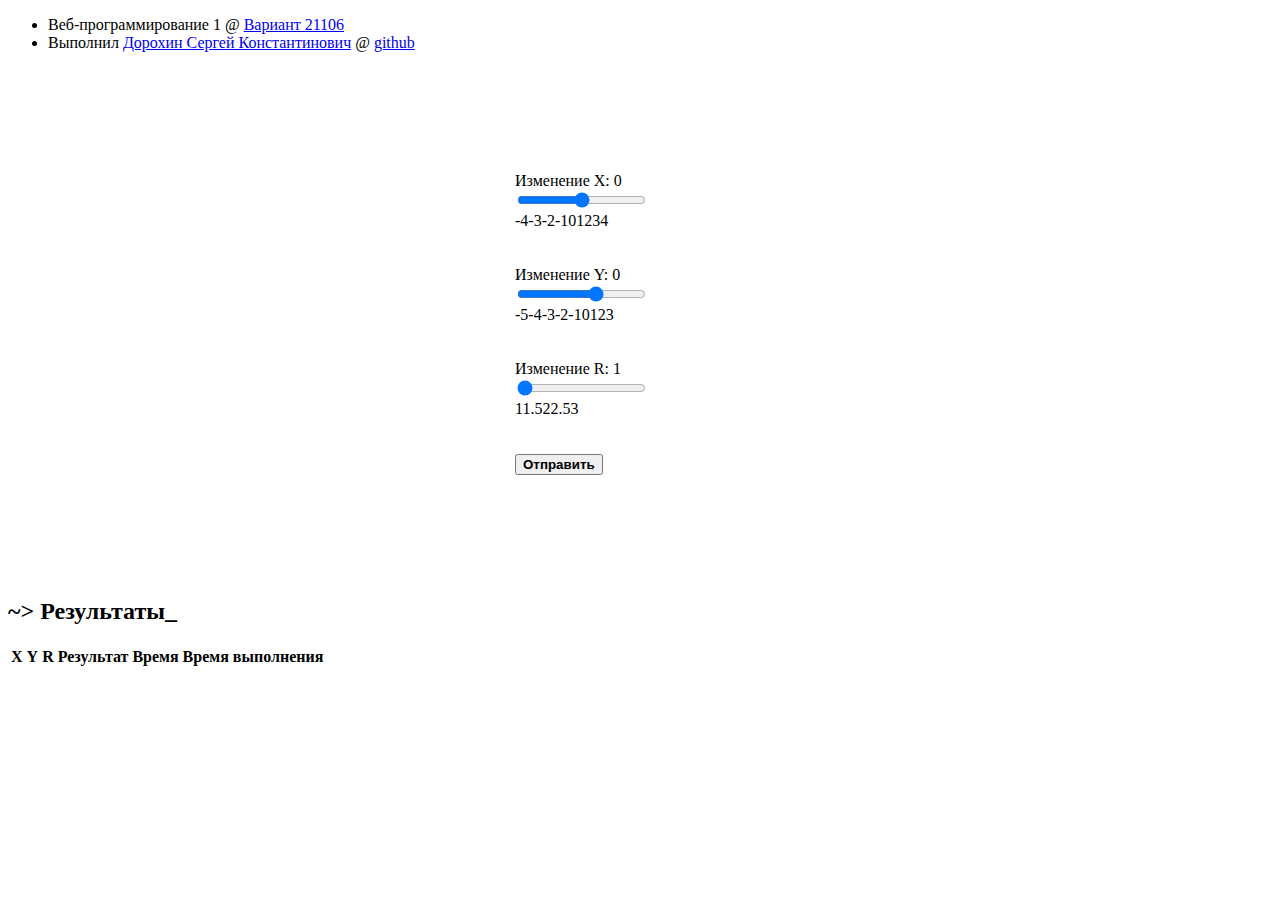
==== helios-root/webapp/index.html @ 94182722 "added some stuff" ====
<!-- @author serezk4 -->
<!-- @version 1.0 -->

<!DOCTYPE html>
<html lang="en">
<head>
    <style>
        body {
            cursor: url('static/cursor/fnv.cur'), auto;
        }
    </style>

    <meta charset="UTF-8">
    <meta name="viewport" content="width=device-width, initial-scale=1.0">
    <title>WEB Lab1</title>

    <link rel="icon" href="/static/img/itmo-duck-large-black-bg.png" type="image/x-icon">
    <link rel="stylesheet" href="/static/css/normalize.css">
    <link rel="stylesheet" href="/static/css/style.css">
</head>
<body>
<div class="container">
    <!--  HEADER  -->
    <header>
        <div class="credentials">

            <ul>
                <li>Веб-программирование 1 @ <a href="variant.html">Вариант 21106</a></li>
                <li>Выполнил <a href="https://my.itmo.ru/persons/412934">Дорохин Сергей Константинович</a> @ <a href="https://github.com/serezk4">github</a></li>
            </ul>
        </div>
    </header>

    <!--  MAIN  -->
    <main>
        <table>
            <tr>
                <td>
                    <div class="canvasPlaceholder">
                    <canvas id="graph" width="500" height="500" class="graph"></canvas>
                    </div>
                </td>
                <td>
                    <form autocomplete="off">
                        <!-- X Slider -->
                        <div class="sliderPlaceholder">
                            <label for="x">Изменение X: <span id="xValue">0</span></label><br>
                            <input type="range" id="x" name="x" min="-4" max="4" step="1" value="0" class="slider">
                            <div class="slider-labels">
                                <span>-4</span><span>-3</span><span>-2</span><span>-1</span><span>0</span><span>1</span><span>2</span><span>3</span><span>4</span>
                            </div>
                        </div>
                        <br><br>

                        <!-- Y Slider -->
                        <div class="sliderPlaceholder">
                            <label for="y">Изменение Y: <span id="yValue">0</span></label><br>
                            <input type="range" id="y" name="y" min="-5" max="3" step="0.5" value="0" class="slider">
                            <div class="slider-labels">
                                <span>-5</span><span>-4</span><span>-3</span><span>-2</span><span>-1</span><span>0</span><span>1</span><span>2</span><span>3</span>
                            </div>
                        </div>
                        <br><br>

                        <!-- R Slider -->
                        <div class="sliderPlaceholder">
                            <label for="r">Изменение R: <span id="rValue">1</span></label><br>
                            <input type="range" id="r" name="r" min="1" max="3" step="0.5" value="1" class="slider">
                            <div class="slider-labels">
                                <span>1</span><span>1.5</span><span>2</span><span>2.5</span><span>3</span>
                            </div>
                        </div>
                        <br><br>

                        <button id="submit" type="submit" class="btn-submit"><strong>Отправить</strong></button>
                    </form>
                </td>
            </tr>
        </table>

        <div id="results">
            <h2><strong>~> Результаты<span class="cursor">_</span></strong></h2>
            <table id="resultTable">
                <thead>
                <tr>
                    <th>X</th>
                    <th>Y</th>
                    <th>R</th>
                    <th>Результат</th>
                    <th>Время</th>
                    <th>Время выполнения</th>
                </tr>
                </thead>
                <tbody>
                <!-- Results will be appended here -->
                </tbody>
            </table>
        </div>
    </main>
</div>

<script src="/static/js/jquery-3.7.1.min.js"></script>
<script type="text/javascript" src="/static/js/draw-plot.js"></script>
<script type="text/javascript" src="/static/js/fetch-data.js"></script>

</body>
</html>
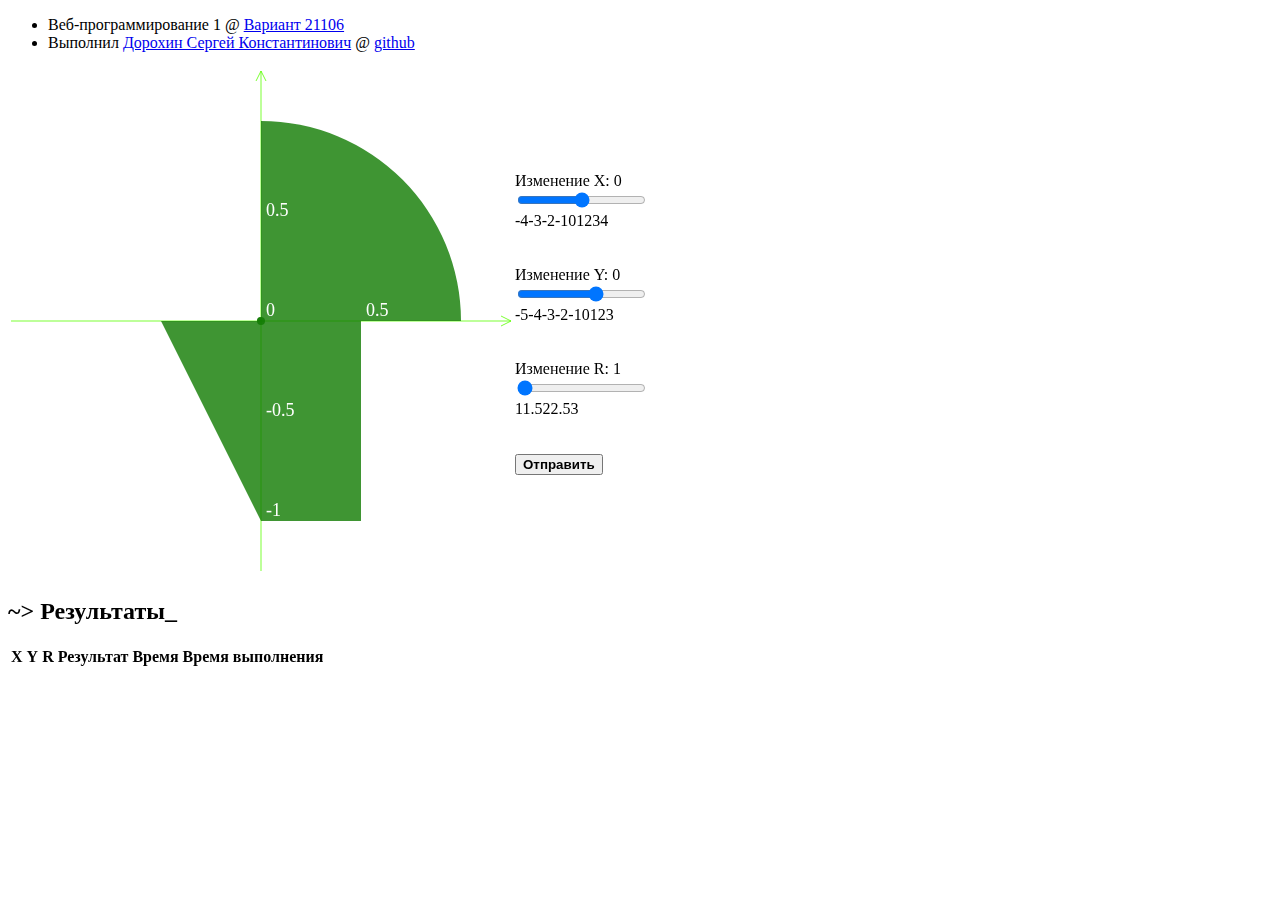
==== commit b58849d3: "updated paths" ====
--- a/helios-root/webapp/index.html
+++ b/helios-root/webapp/index.html
@@ -5,6 +5,11 @@
 <html lang="en">
 <head>
     <style>
+        @font-face {
+            font-family: 'Monofonto';
+            src: url('static/font/monofonto.otf') format('opentype');
+        }
+
         body {
             cursor: url('static/cursor/fnv.cur'), auto;
         }
@@ -26,7 +31,8 @@
 
             <ul>
                 <li>Веб-программирование 1 @ <a href="variant.html">Вариант 21106</a></li>
-                <li>Выполнил <a href="https://my.itmo.ru/persons/412934">Дорохин Сергей Константинович</a> @ <a href="https://github.com/serezk4">github</a></li>
+                <li>Выполнил <a href="https://my.itmo.ru/persons/412934">Дорохин Сергей Константинович</a>
+                    @ <a href="https://github.com/serezk4">github</a></li>
             </ul>
         </div>
     </header>
@@ -37,13 +43,13 @@
             <tr>
                 <td>
                     <div class="canvasPlaceholder">
-                    <canvas id="graph" width="500" height="500" class="graph"></canvas>
+                        <canvas id="graph" width="500" height="500" class="graph"></canvas>
                     </div>
                 </td>
                 <td>
-                    <form autocomplete="off">
+                    <form id="form" autocomplete="off">
                         <!-- X Slider -->
-                        <div class="sliderPlaceholder">
+                        <div class="inputPlaceholder">
                             <label for="x">Изменение X: <span id="xValue">0</span></label><br>
                             <input type="range" id="x" name="x" min="-4" max="4" step="1" value="0" class="slider">
                             <div class="slider-labels">
@@ -53,7 +59,7 @@
                         <br><br>
 
                         <!-- Y Slider -->
-                        <div class="sliderPlaceholder">
+                        <div class="inputPlaceholder">
                             <label for="y">Изменение Y: <span id="yValue">0</span></label><br>
                             <input type="range" id="y" name="y" min="-5" max="3" step="0.5" value="0" class="slider">
                             <div class="slider-labels">
@@ -63,7 +69,7 @@
                         <br><br>
 
                         <!-- R Slider -->
-                        <div class="sliderPlaceholder">
+                        <div class="inputPlaceholder">
                             <label for="r">Изменение R: <span id="rValue">1</span></label><br>
                             <input type="range" id="r" name="r" min="1" max="3" step="0.5" value="1" class="slider">
                             <div class="slider-labels">
@@ -91,17 +97,24 @@
                     <th>Время выполнения</th>
                 </tr>
                 </thead>
-                <tbody>
+                <tbody id="toInsert">
+
                 <!-- Results will be appended here -->
+
                 </tbody>
             </table>
         </div>
     </main>
 </div>
 
-<script src="/static/js/jquery-3.7.1.min.js"></script>
-<script type="text/javascript" src="/static/js/draw-plot.js"></script>
-<script type="text/javascript" src="/static/js/fetch-data.js"></script>
+<!-- JS Scripts -->
+
+<script src="static/js/lib/jquery-3.7.1.min.js"></script>
+<script type="text/javascript" src="static/js/plot/update.js"></script>
+<script type="text/javascript" src="static/js/plot/plot.js"></script>
+<script type="text/javascript" src="static/js/net/fetch.js"></script>
+
+<!-- JS Scripts -->
 
 </body>
 </html>
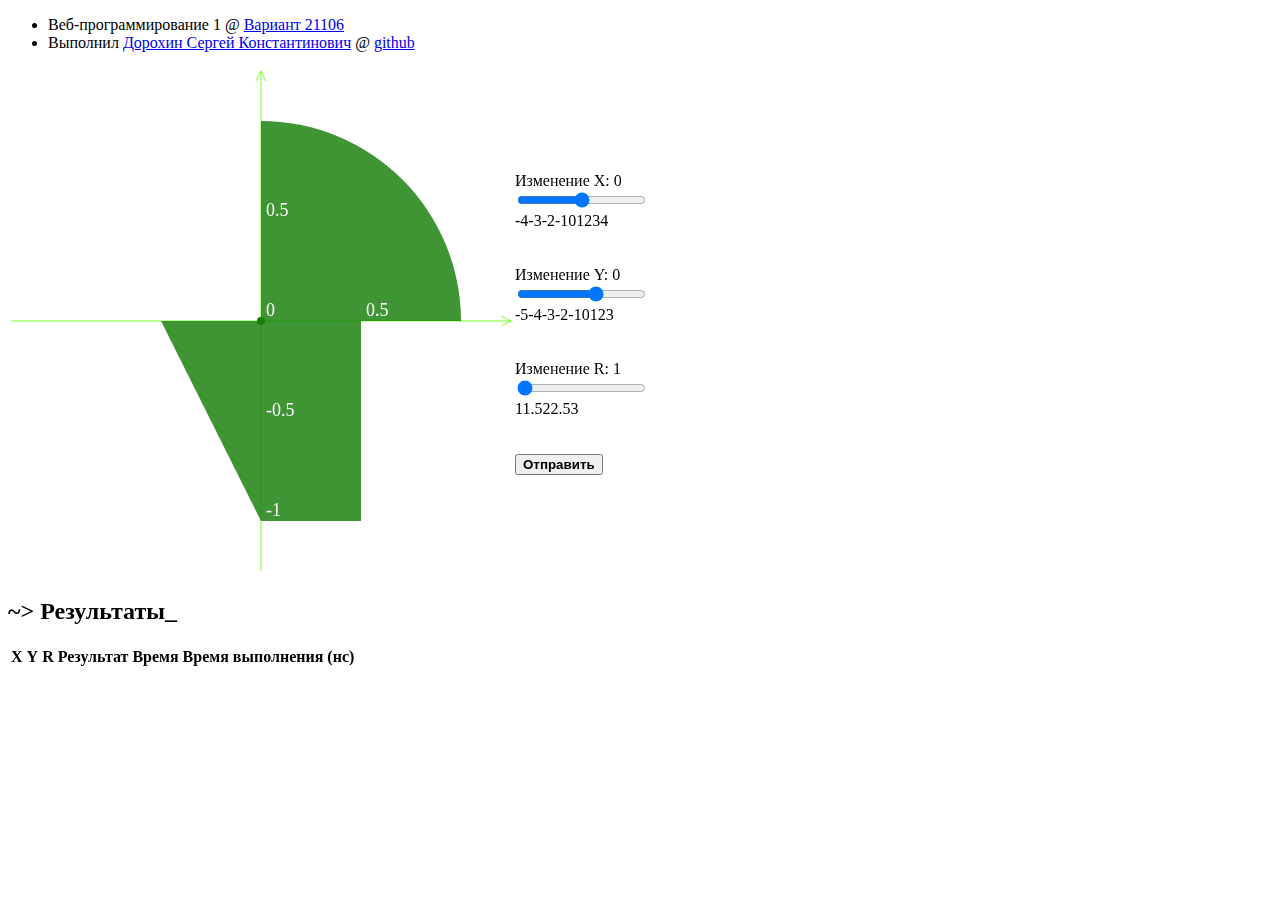
==== commit e9179fd9: "fixed current time" ====
--- a/helios-root/webapp/index.html
+++ b/helios-root/webapp/index.html
@@ -94,10 +94,10 @@
                     <th>R</th>
                     <th>Результат</th>
                     <th>Время</th>
-                    <th>Время выполнения</th>
+                    <th>Время выполнения (нс)</th>
                 </tr>
                 </thead>
-                <tbody id="toInsert">
+                <tbody>
 
                 <!-- Results will be appended here -->
 
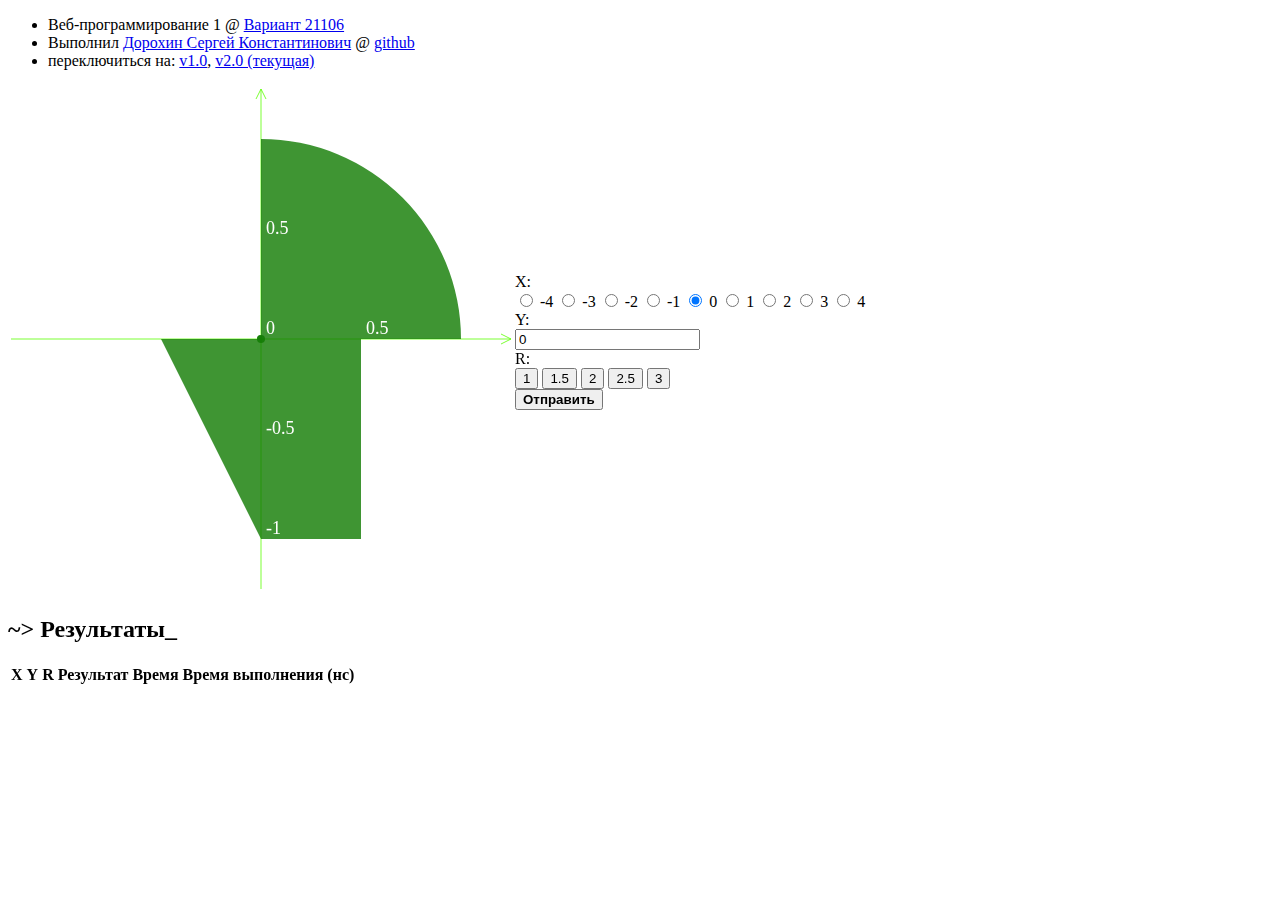
==== commit c51aa488: "g" ====
--- a/helios-root/webapp/index.html
+++ b/helios-root/webapp/index.html
@@ -1,5 +1,5 @@
 <!-- @author serezk4 -->
-<!-- @version 1.0 -->
+<!-- @version 2.0 -->
 
 <!DOCTYPE html>
 <html lang="en">
@@ -20,8 +20,8 @@
     <title>WEB Lab1</title>
 
     <link rel="icon" href="/static/img/itmo-duck-large-black-bg.png" type="image/x-icon">
-    <link rel="stylesheet" href="/static/css/normalize.css">
-    <link rel="stylesheet" href="/static/css/style.css">
+    <link rel="stylesheet" href="/static/css/v2/normalize.css">
+    <link rel="stylesheet" href="/static/css/v2/style.css">
 </head>
 <body>
 <div class="container">
@@ -33,6 +33,7 @@
                 <li>Веб-программирование 1 @ <a href="variant.html">Вариант 21106</a></li>
                 <li>Выполнил <a href="https://my.itmo.ru/persons/412934">Дорохин Сергей Константинович</a>
                     @ <a href="https://github.com/serezk4">github</a></li>
+                <li>переключиться на: <a href="index0.html">v1.0</a>, <a href="index.html">v2.0 (текущая)</a></li>
             </ul>
         </div>
     </header>
@@ -48,35 +49,54 @@
                 </td>
                 <td>
                     <form id="form" autocomplete="off">
-                        <!-- X Slider -->
+                        <!-- X Radio -->
                         <div class="inputPlaceholder">
-                            <label for="x">Изменение X: <span id="xValue">0</span></label><br>
-                            <input type="range" id="x" name="x" min="-4" max="4" step="1" value="0" class="slider">
-                            <div class="slider-labels">
-                                <span>-4</span><span>-3</span><span>-2</span><span>-1</span><span>0</span><span>1</span><span>2</span><span>3</span><span>4</span>
+                            <label for="x" class="fieldName">X:</label><br>
+                            <div id="x" class="radio-group controlPlaceholder">
+                                <input type="radio" name="x" id="x-4" value="-4">
+                                <label for="x-4">-4</label>
+                                <input type="radio" name="x" id="x-3" value="-3">
+                                <label for="x-3">-3</label>
+                                <input type="radio" name="x" id="x-2" value="-2">
+                                <label for="x-2">-2</label>
+                                <input type="radio" name="x" id="x-1" value="-1">
+                                <label for="x-1">-1</label>
+                                <input type="radio" name="x" id="x0" value="0" checked>
+                                <label for="x0">0</label>
+                                <input type="radio" name="x" id="x1" value="1">
+                                <label for="x1">1</label>
+                                <input type="radio" name="x" id="x2" value="2">
+                                <label for="x2">2</label>
+                                <input type="radio" name="x" id="x3" value="3">
+                                <label for="x3">3</label>
+                                <input type="radio" name="x" id="x4" value="4">
+                                <label for="x4">4</label>
                             </div>
                         </div>
-                        <br><br>
 
-                        <!-- Y Slider -->
+                        <!-- Y Text Input -->
                         <div class="inputPlaceholder">
-                            <label for="y">Изменение Y: <span id="yValue">0</span></label><br>
-                            <input type="range" id="y" name="y" min="-5" max="3" step="0.5" value="0" class="slider">
-                            <div class="slider-labels">
-                                <span>-5</span><span>-4</span><span>-3</span><span>-2</span><span>-1</span><span>0</span><span>1</span><span>2</span><span>3</span>
+                            <label for="y" class="fieldName">Y:</label><br>
+                            <input type="text"
+                                   id="y"
+                                   name="y"
+                                   value="0" min="-5" max="3"
+                                   placeholder="&#8722;3 &le; y &le; 5"
+                                   step="0.001" required
+                                   class="controlPlaceholder">
+                        </div>
+
+                        <!-- R Button Group -->
+                        <div class="inputPlaceholder">
+                            <label for="r" class="fieldName">R:</label><br>
+                            <div id="r" class="button-group controlPlaceholder">
+                                <button type="button" class="r-button" value="1">1</button>
+                                <button type="button" class="r-button" value="1.5">1.5</button>
+                                <button type="button" class="r-button" value="2">2</button>
+                                <button type="button" class="r-button" value="2.5">2.5</button>
+                                <button type="button" class="r-button" value="3">3</button>
                             </div>
                         </div>
-                        <br><br>
-
-                        <!-- R Slider -->
-                        <div class="inputPlaceholder">
-                            <label for="r">Изменение R: <span id="rValue">1</span></label><br>
-                            <input type="range" id="r" name="r" min="1" max="3" step="0.5" value="1" class="slider">
-                            <div class="slider-labels">
-                                <span>1</span><span>1.5</span><span>2</span><span>2.5</span><span>3</span>
-                            </div>
-                        </div>
-                        <br><br>
 
                         <button id="submit" type="submit" class="btn-submit"><strong>Отправить</strong></button>
                     </form>
@@ -109,10 +129,10 @@
 
 <!-- JS Scripts -->
 
-<script src="static/js/lib/jquery-3.7.1.min.js"></script>
-<script type="text/javascript" src="static/js/plot/update.js"></script>
-<script type="text/javascript" src="static/js/plot/plot.js"></script>
-<script type="text/javascript" src="static/js/net/fetch.js"></script>
+<script src="static/js/v2/lib/jquery-3.7.1.min.js"></script>
+<script type="text/javascript" src="static/js/v2/plot/update.js"></script>
+<script type="text/javascript" src="static/js/v2/plot/plot.js"></script>
+<script type="text/javascript" src="static/js/v2/net/fetch.js"></script>
 
 <!-- JS Scripts -->
 
